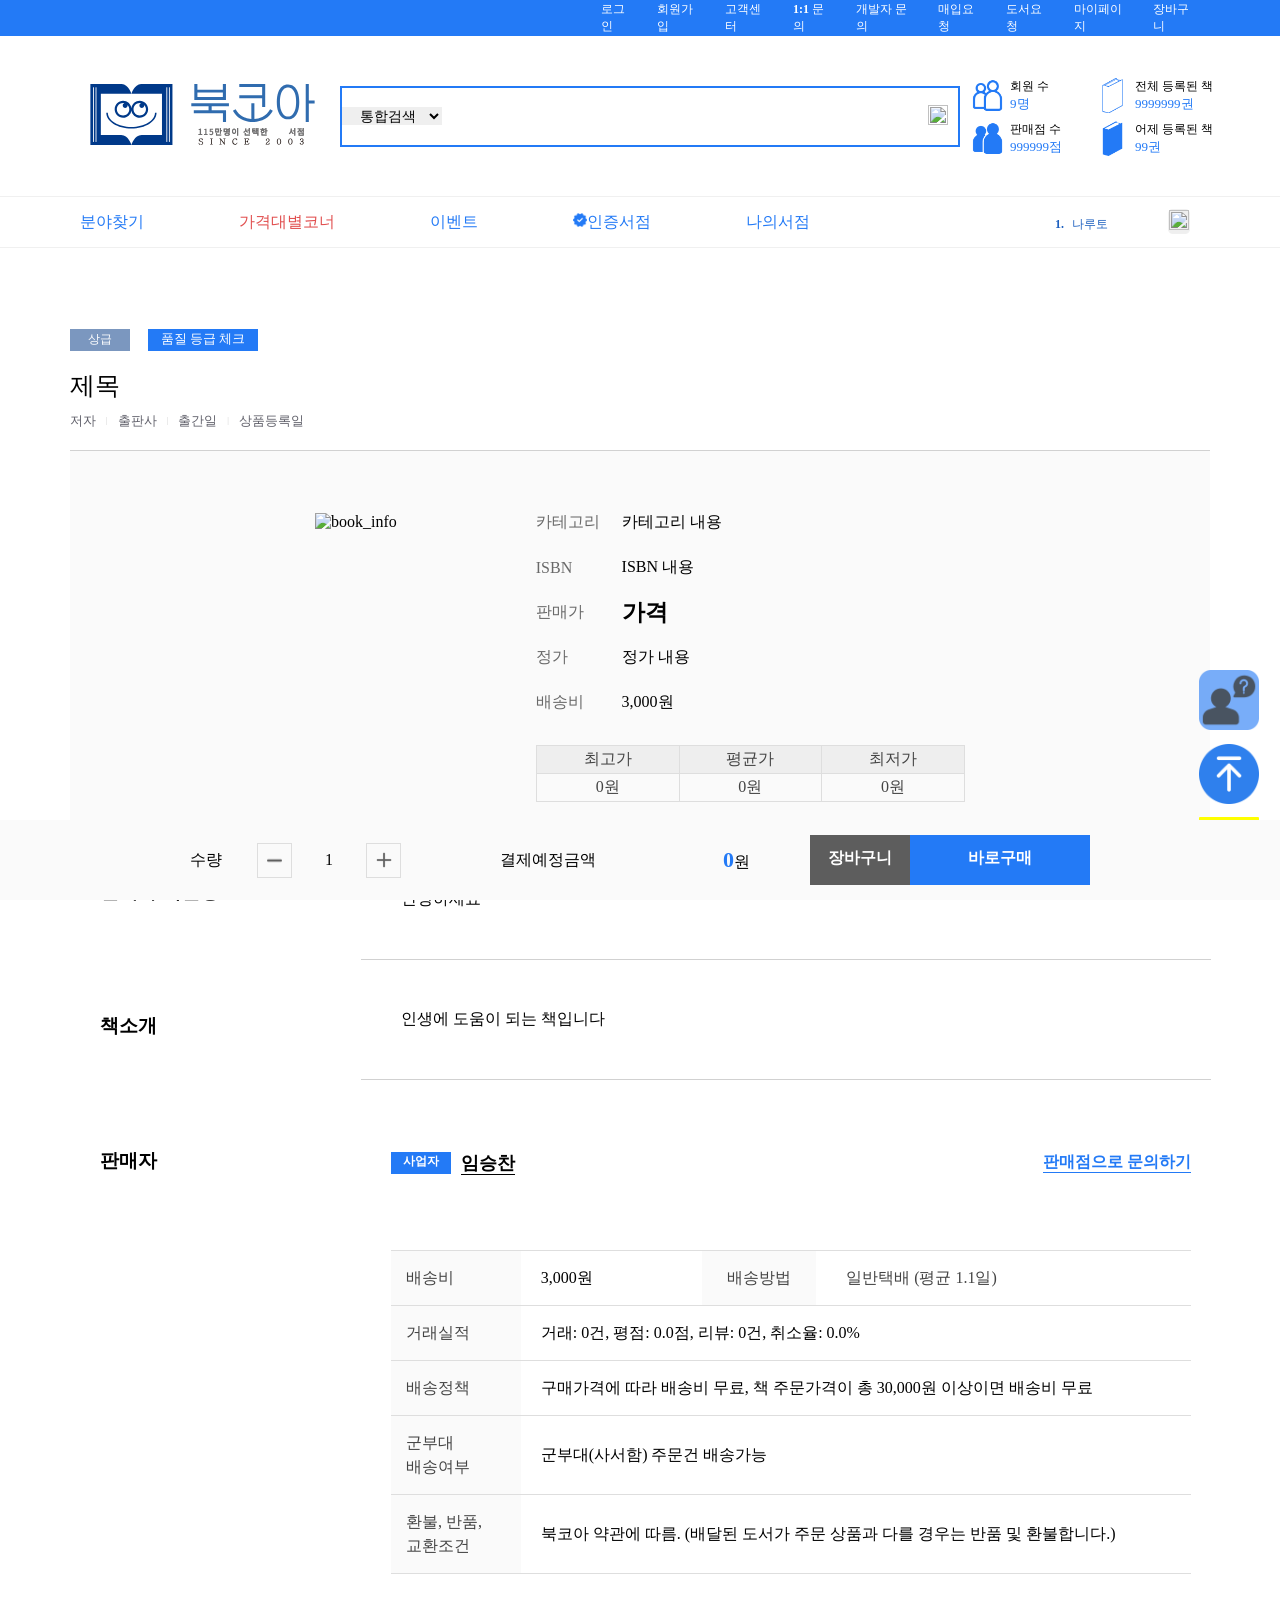
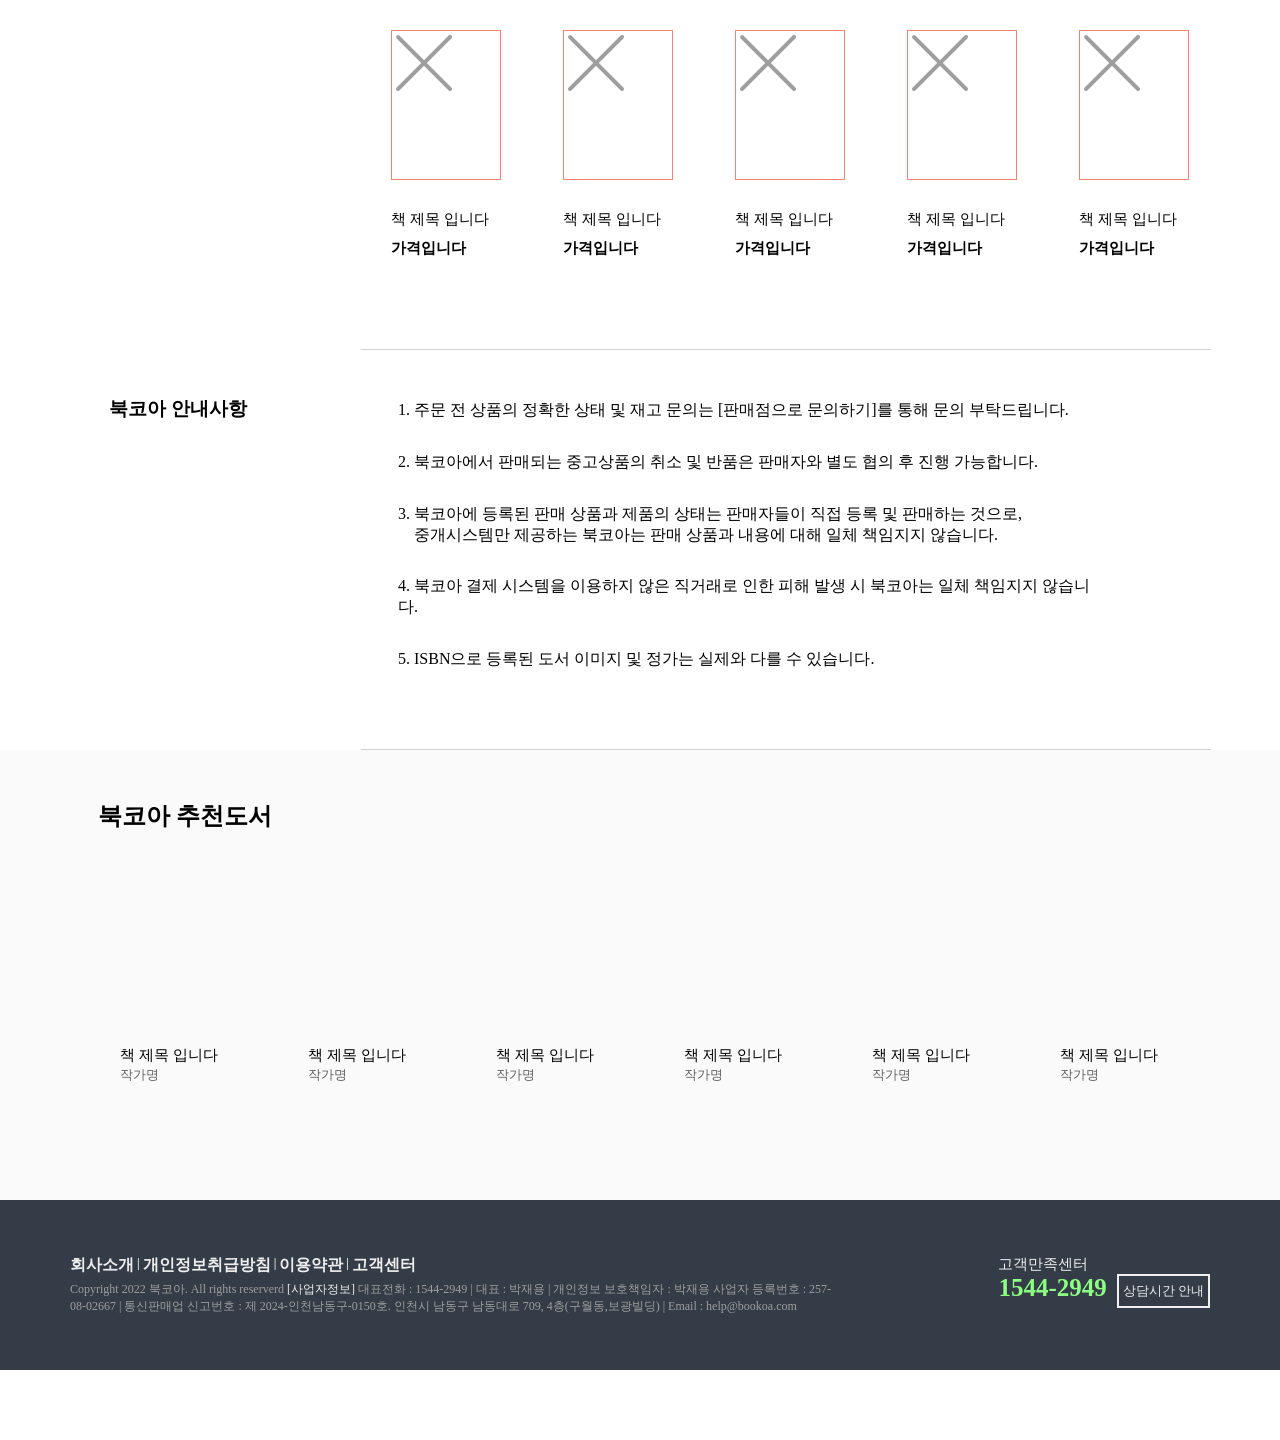
==== sub/sub.html @ 330babf4 "test" ====
<!DOCTYPE html>
<html lang="ko">
<head>
    <meta charset="UTF-8">
    <meta name="viewport" content="width=device-width, initial-scale=1.0">
    <title>북코아</title>
    <link rel="icon" href="/img/icon.png">
    <link href = '../sub/sub.css' rel="stylesheet">
</head>
<body>
    <header>
        <!-- header top -->
        <div id = 'header_top'>
            <div id = 'header_top_content'>
                <!-- header top navigation -->
                <nav id = 'ht_nav'>
                    <ul>
                        <li><a href="#">로그인</a></li>
                        <li><a href="#">회원가입</a></li>
                        <li><a href="#">고객센터</a></li>
                        <li><a href="#">1:1 문의</a></li>
                        <li><a href="#">개발자 문의</a></li>
                        <li><a href="#">매입요청</a></li>
                        <li><a href="#">도서요청</a></li>
                        <li><a href="#">마이페이지</a></li>
                        <li class = 'book_cart'><a href="#">장바구니</a></li>
                    </ul>
                </nav>
            </div>
        </div>

        <!-- header bottom -->
        <div id = 'header_bottom'>
            <!-- logo -->
             <div>
                <a href = "../index.html"><img id = 'logo' src="./img/bold.svg" alt = 'logo'></a>
             </div>
            
            <!-- header bottom search -->
            <div id = 'hb_search'>
                <select class = "search_category">
                    <option value="all">통합검색</option>
                    <option value="title">도서명</option>
                    <option value="author">저자명</option>
                    <option value="publisher">출판사명</option>
                    <option value="ISBN">ISBN</option>
                </select>
                <input id = "search_book" type = "text">
                <button id = "search_btn" type = "submit"><img id = "search_btn_icon" src="https://img.icons8.com/material-sharp/24/228BE6/search.png"/></button>
            </div>

            <!-- header bottom 회원수 -->
            <div id = 'hb_member'>
                <!-- 회원 수 -->
                <div id = 'hb_member_element'>
                    <img src="./img/nonecolorperson.png">
                    
                    <!-- 텍스트 그룹용 div -->
                    <div id = 'hb_member_text_group'>
                        <p>회원 수</p>
                        <span id = 'mem_value'>9명</span>
                    </div>
                </div>
                <!-- 전체 등록된 책  아이콘 출처 - Textbook icons created by meaicon - Flaticon   -->
                <div id = 'hb_member_element'>
                    <img src = './img/whitebook.png'>
                    <!-- 텍스트 그룹용 div -->
                    <div id = 'hb_member_text_group'>
                        <p>전체 등록된 책</p>
                        <span id = 'mem_value'>9999999권</span>
                    </div>
                    
                </div>
                <!-- 판매점 수 -->
                <div id = 'hb_member_element'>
                    <img src="./img/colorperson.png">
                    
                    <!-- 텍스트 그룹용 div -->
                    <div id = 'hb_member_text_group'>
                        <p>판매점 수</p>
                        <span id = 'mem_value'>999999점</span>
                    </div>
                    
                </div>
                <!-- 어제 등록된 책 -->
                <div id = 'hb_member_element'>
                    <img src = './img/colorbook.png'>
                    
                    <!-- 텍스트 그룹용 div -->
                    <div id = 'hb_member_text_group'>
                        <p>어제 등록된 책</p>
                        <span id = 'mem_value'>99권</span>
                    </div>
                </div>
            </div>
        </div>

        <!-- 메뉴, 실검 -->
        <div id = "border_line">
            <div class = 'main_menu_realtimesearch'>
                <!-- 메뉴 -->
                <div class = 'main_menu'>
                    <ul>
                        <li class = 'menu_search_genre'>
                            <a href = "#" id="bookoa_blue">분야찾기</a>
                            <ul class = 'sub_menu sub_genre'>
                                <li><a href = '#'>소설</a></li>
                                <li><a href = '#'>문학/인물</a></li>
                                <li><a href = '#'>역사/철학/심리/교육</a></li>
                                <li><a href = '#'>자기계발</a></li>
                                <li><a href = '#'>경영/경제</a></li>
                                <li><a href = '#'>만화</a></li>
                                <li><a href = '#'>종교</a></li>
                                <li><a href = '#'>취미</a></li>
                                <li><a href = '#'>잡지</a></li>
                                <li><a href = '#'>역사/문화</a></li>
                                <li><a href = '#'>가정/건강</a></li>
                                <li><a href = '#'>사회/정치/법/과학</a></li>
                                <li><a href = '#'>전문서적</a></li>
                                <li><a href = '#'>외국어</a></li>
                                <li><a href = '#'>외국도서/원서</a></li>
                                <li><a href = '#'>유아</a></li>
                                <li><a href = '#'>아동/초등</a></li>
                                <li><a href = '#'>청소년</a></li>
                                <li><a href = '#'>중학생</a></li>
                                <li><a href = '#'>고등학생</a></li>
                                <li><a href = '#'>대학생</a></li>
                                <li><a href = '#'>취업/자격증/시험</a></li>
                                <li><a href = '#'>영화/음반</a></li>
                                <li><a href = '#'>사전/전집</a></li>
                                <li><a href = '#'>컴퓨터</a></li>
                                <li><a href = '#'>고서/희귀본</a></li>
                                <li><a href = '#'>성인</a></li>
                                <li><a href = '#'>기타</a></li>
                            </ul>
                        </li>
                        <li class = 'menu_price_conner'>
                            <a href = "#" id="bookoa_red">가격대별코너</a>
                            <ul class = 'sub_menu sub_price'>
                                <li><a href = '#'>1천원대</a></li>
                                <li><a href = '#'>2천원대</a></li>
                                <li><a href = '#'>3천원대</a></li>
                                <li><a href = '#'>4천원대</a></li>
                                <li><a href = '#'>5천원 이상</a></li>
                            </ul>
                        </li>
                        <li class = 'menu_event'>
                            <a href = "#" id="bookoa_blue">이벤트</a>
                            <ul class = 'sub_menu sub_event'>
                                <li><a href = '#'>이벤트 공지</a></li>
                                <li><a href = '#'>이벤트 발표</a></li>
                                <li><a href = '#'>인증게시판</a></li>
                                <li><a href = '#'>자유게시판</a></li>
                                <li><a href = '#'>글쓰기</a></li>
                            </ul>
                        </li>
                        <li class = 'menu_certi_store'>
                            <a href = "#" id="bookoa_blue">
                                <img src = './img/verify.png'>인증서점
                            </a>
                        </li>
                        <li class = 'menu_my_store'>
                            <a href = "#" id="bookoa_blue">나의서점</a>
                        </li>
                    </ul>
                </div>

                <!-- 실검 -->
                <div class = 'realtimesearch'>
                    <p>실시간 인기 검색어</p>
                    <div class = 'rts_wrap'>
                        <ul class = 'rts_list'>
                            <li><span>1.</span>나루토</li>
                            <li><span>2.</span>원피스</li>
                            <li><span>3.</span>비질랜티</li>
                            <li><span>4.</span>주술회전</li>
                            <li><span>5.</span>체인소맨</li>
                            <li><span>6.</span>스파이패밀리</li>
                            <li><span>7.</span>강철의연금술사</li>
                            <li><span>8.</span>진격의거인</li>
                            <li><span>9.</span>에반게리온</li>
                            <li><span>10.</span>불꽃소방대</li>
                        </ul>
                    </div>
                    <button id = "rts_btn" type = "submit"><img id = "search_btn_icon" src="https://img.icons8.com/material-sharp/24/228BE6/search.png"/></button>
                </div>
            </div>
        </div>
    </header>

    <div class = 'sub_header'>
        <div class = 'sh_main'>
            <!-- sub header logo -->
            <a href = "index.html"><img id = 'sh_logo' src="./img/bold.svg"></a>
            
            <!-- 오른쪽 -->
            <div class = 'icon_pack'>
                <img src="./img/person.png">
                <img src="./img/shopping-bag.png">
                <img src="./img/zoom.png">
            </div>
        </div>
    </div>


    <!-- 오른쪽 하단 리모콘 -->
    <div class = 'right_remote'>
        <div class = 'remote_group'>
            <img id = 'q_mark' src="./img/question.png">
            <img id = 'to_top' src="./img/top.png">
            <img id = 'kakao' src="./img/kakao.png">
        </div>
    </div>


    <!-- 아이콘, 제목, 저자, 출판사, 출간일, 상품등록일 -->
    <div class = 'top'>
        <div class = 'top_grade'>
            <div class = 'tg_left'>
                <p>상급</p>
            </div>
            <div class = 'tg_right'>
                <a href = '#'><p>품질 등급 체크</p></a>
            </div>
        </div>
        <p class = 'top_title'>제목</p>
        <ul class = 'tg_ul'>
            <li class = 'tg_li'>저자</li>

            <li class = 'tg_li'>출판사</li>

            <li class = 'tg_li'>출간일</li>

            <li class = 'tg_li'>상품등록일</li>
        </ul>
    </div>

    <!-- 책 정보 -->
    <div class = 'book_info'>
        
        <div class = 'book_info_shape'>
            <!-- 이미지 -->
            <img class = 'book_info_img' alt = 'book_info'>

            <!-- 분류 및 가격 -->
            <div class = 'book_info_content'>
                <!-- 좌측 -->
                <div class = 'bic_key'>
                    <p>카테고리</p>
                    <p>ISBN</p>
                    <p>판매가</p>
                    <p>정가</p>
                    <p>배송비</p>
                </div>

                <!-- 우측 -->
                <div class = 'bic_value'>
                    <p id = 'bookCategory'>카테고리 내용</p>
                    <p>ISBN 내용</p>
                    <p>가격</p>
                    <p id = 'bookPrice'>정가 내용</p>
                    <p>3,000원</p>
                </div>

                <!-- max min avg 테이블 -->
                <table class="bic_table">
                    <tr>
                        <td>최고가</td>
                        <td>평균가</td>
                        <td>최저가</td>
                    </tr>
                    <tr>
                        <td>0원</td>
                        <td>0원</td>
                        <td>0원</td>
                    </tr>
                </table>
            </div>
        </div>
    </div>

    <!-- 상세정보 -->
    <div class = 'main_info'>
        <!-- main_info 좌측 -->
        <div class = 'mi_key'>
            <!-- 판매자 책설명 -->
            <div class = 'mk_seller_intro'>
                <h3>판매자 책설명</h3>
            </div>
            <!-- 책소개 -->
            <div class = 'mk_intro'>
                <h3>책소개</h3>
            </div>
            <!-- 판매자 -->
            <div class = 'mk_seller'>
                <h3>판매자</h3>
            </div>
            <!-- 북코아 안내사항 -->
            <div class = 'mk_bookoa_notice'>
                <h3>북코아 안내사항</h3>
            </div>
        </div>
        <!-- main_info 우측 -->
        <div class = 'mi_value'>
            <!-- 판매자 책설명 내용 -->
            <div class = 'mv_seller_intro'>
                <p>안녕하세요</p>
            </div>
            <!-- 책소개 내용 -->
            <div class = 'mv_intro'>
                <p>인생에 도움이 되는 책입니다</p>
            </div>
            <!-- 판매자 내용 -->
            <div class = 'mv_seller'>
                <div class = 'mvs_title'>
                    <div class = 'mvst_left'>
                        <div class = 'mvs_icon'>
                            <p>사업자</p>
                        </div>
                        <a href = '#'>임승찬</a>
                    </div>
                    <div class = 'mvst_right'>
                        <a href = '#'>판매점으로 문의하기</a>
                    </div>
                </div>
                <table class = 'mvs_table'>
                    <tr>
                        <td>배송비</td>
                        <td>3,000원</td>
                        <td>배송방법</td>
                        <td>일반택배 (평균 1.1일)</td>
                    </tr>
                    <tr>
                        <td>거래실적</td>
                        <td colspan = '3'>거래: 0건, 평점: 0.0점, 리뷰: 0건, 취소율: 0.0%</td>
                    </tr>
                    <tr>
                        <td>배송정책</td>
                        <td colspan = '3'>구매가격에 따라 배송비 무료, 책 주문가격이 총 30,000원 이상이면 배송비 무료</td>
                    </tr>
                    <tr>
                        <td>군부대<br>배송여부</td>
                        <td colspan = '3'>군부대(사서함) 주문건 배송가능</td>
                    </tr>
                    <tr>
                        <td>환불, 반품,<br>교환조건</td>
                        <td colspan = '3'>북코아 약관에 따름. (배달된 도서가 주문 상품과 다를 경우는 반품 및 환불합니다.)</td>
                    </tr>
                </table>
                <!-- 판매자가 판매 중인 도서 -->
                <div class = 'seller_anotherbook'>
                    <!-- 판매자 추천 도서 종류 -->
                    <div class = 'sa_book'>
                        <div class = 'sa_book_img'>
                            <img src = '/img/close.png' alt = '책정보 없으면 x표시'>
                        </div>
                        <!-- 단순 제목 가격 그룹 -->
                        <div class = 'sa_book_text'>
                            <p class = 'sa_book_title'>책 제목 입니다</p>
                            <p><b>가격입니다</b></p>
                        </div>
                    </div>

                    <div class = 'sa_book'>
                        <div class = 'sa_book_img'>
                            <img src = '/img/close.png' alt = '책정보 없으면 x표시'>
                        </div>
                        <!-- 단순 제목 가격 그룹 -->
                        <div class = 'sa_book_text'>
                            <p class = 'sa_book_title'>책 제목 입니다</p>
                            <p><b>가격입니다</b></p>
                        </div>
                    </div>

                    <div class = 'sa_book'>
                        <div class = 'sa_book_img'>
                            <img src = '/img/close.png' alt = '책정보 없으면 x표시'>
                        </div>
                        <!-- 단순 제목 가격 그룹 -->
                        <div class = 'sa_book_text'>
                            <p class = 'sa_book_title'>책 제목 입니다</p>
                            <p><b>가격입니다</b></p>
                        </div>
                    </div>

                    <div class = 'sa_book'>
                        <div class = 'sa_book_img'>
                            <img src = '/img/close.png' alt = '책정보 없으면 x표시'>
                        </div>
                        <!-- 단순 제목 가격 그룹 -->
                        <div class = 'sa_book_text'>
                            <p class = 'sa_book_title'>책 제목 입니다</p>
                            <p><b>가격입니다</b></p>
                        </div>
                    </div>

                    <div class = 'sa_book'>
                        <div class = 'sa_book_img'>
                            <img src = '/img/close.png' alt = '책정보 없으면 x표시'>
                        </div>
                        <!-- 단순 제목 가격 그룹 -->
                        <div class = 'sa_book_text'>
                            <p class = 'sa_book_title'>책 제목 입니다</p>
                            <p><b>가격입니다</b></p>
                        </div>
                    </div>
                </div>
            </div>
            <!-- 북코아 안내사항 내용 -->
            <div class = 'mv_bookoa_notice'>
                <div class = 'mvbn_content'>
                    <p>1. 주문 전 상품의 정확한 상태 및 재고 문의는 [판매점으로 문의하기]를 통해 문의 부탁드립니다.</p>
                    <p>2. 북코아에서 판매되는 중고상품의 취소 및 반품은 판매자와 별도 협의 후 진행 가능합니다.</p>
                    <p>3. 북코아에 등록된 판매 상품과 제품의 상태는 판매자들이 직접 등록 및 판매하는 것으로,<br>&nbsp;&nbsp;&nbsp;
                        중개시스템만 제공하는 북코아는 판매 상품과 내용에 대해 일체 책임지지 않습니다.</p>
                    <p>4. 북코아 결제 시스템을 이용하지 않은 직거래로 인한 피해 발생 시 북코아는 일체 책임지지 않습니다.</p>
                    <p>5. ISBN으로 등록된 도서 이미지 및 정가는 실제와 다를 수 있습니다.</p>
                </div>
            </div>
        </div>
    </div>

    <!-- 북코아 추천도서 -->
    <div class = 'bookoa_recommend'>
        <div class = 'br_title'>
            <h2>북코아 추천도서</h2>
        </div>
        <div class = 'br_content'>
            <div class = 'br_book_group'>
                <div class = 'br_book'>
                    <div class = 'br_book_img'></div>
                    <div class = 'br_book_text'>
                        <p class = 'br_book_title'>책 제목 입니다</p>
                        <p>작가명</p>
                    </div>
                </div>
                <div class = 'br_book'>
                    <div class = 'br_book_img'></div>
                    <div class = 'br_book_text'>
                        <p class = 'br_book_title'>책 제목 입니다</p>
                        <p>작가명</p>
                    </div>
                </div>
                <div class = 'br_book'>
                    <div class = 'br_book_img'></div>
                    <div class = 'br_book_text'>
                        <p class = 'br_book_title'>책 제목 입니다</p>
                        <p>작가명</p>
                    </div>
                </div>
                <div class = 'br_book'>
                    <div class = 'br_book_img'></div>
                    <div class = 'br_book_text'>
                        <p class = 'br_book_title'>책 제목 입니다</p>
                        <p>작가명</p>
                    </div>
                </div>
                <div class = 'br_book'>
                    <div class = 'br_book_img'></div>
                    <div class = 'br_book_text'>
                        <p class = 'br_book_title'>책 제목 입니다</p>
                        <p>작가명</p>
                    </div>
                </div>
                <div class = 'br_book'>
                    <div class = 'br_book_img'></div>
                    <div class = 'br_book_text'>
                        <p class = 'br_book_title'>책 제목 입니다</p>
                        <p>작가명</p>
                    </div>
                </div>
            </div>
        </div>
    </div>

    <footer>
        <div class = 'footer_content_main'>
            <div class = 'footer_content_left'>
                <ul>
                    <li>회사소개</li>
                    <li><a href = '#'>개인정보취급방침</a></li>
                    <li><a href = '#'>이용약관</a></li>
                    <li><a href = '#'>고객센터</a></li>
                </ul>

                <p>
                    Copyright 2022 북코아. All rights reserverd <span>[사업자정보]</span> 대표전화 : 1544-2949 | 대표 : 박재용 | 개인정보 보호책임자 : 박재용 사업자 등록번호 : 257-08-02667 | 통신판매업 신고번호 : 제 2024-인천남동구-0150호. 인천시 남동구 남동대로 709, 4층(구월동,보광빌딩) | Email : help@bookoa.com
                </p>
            </div>
            <div class = 'footer_content_right'>
                <p>고객만족센터</p>
                <div class = 'tel_cuns'>
                    <p id ='tel'>1544-2949</p>
                    <a href = '#' class = 'cuns_btn'>상담시간 안내</a>
                </div>
            </div>
        </div>
    </footer>

    <!-- 하단 구매 버튼 fixed -->
    <div class = 'buy_group'>
        <div class = 'bg_main'>
            <div class = 'bgm_left'>
                <div class = 'bgml_text'>
                    <p>수량</p>
                </div>
                <div class = 'bgml_btn_group'>
                    <button><img src = '/img/minus.png' alt = 'minus'></button>
                    <p>1</p>
                    <button><img src = '/img/plus.png' alt = 'plus'></button>
                </div>
            </div>
            <div class = 'bgm_center'>
                <div class = 'bgmc_left'>
                    <p>결제예정금액</p>
                </div>
                <div class = 'bgmc_right'>
                    <p><span>0</span>원</p>
                </div>
            </div>
            <div class = 'bgm_right'>
                <div class = 'bgmr_bag'>
                    <p><a href = '#'>장바구니</a></p>
                </div>
                <div class = 'bgmr_buy'>
                    <p><a href = '#'>바로구매</a></p>
                </div>
            </div>
        </div>
    </div>

    <!-- 상담시간 안내 눌렀을 때 나올 안내 -->
    <div class = 'modal'>
        <div class = 'cuns_notice_main'>
            <div class = 'cuns_notice_title'>
                <p>상담시간 안내</p>
                <button class = 'cuns_notice_close_btn'><img src = './img/close.png'></button>
            </div>
            <div class = 'cuns_notice_content'>
                <p><b>상담시간</b></p>
                <ul>
                    <li>■ 평일 오전 9시 ~ 오후 6시</li>
                    <li>■ 점심시간 : 오후 12시 30분 ~ 오후 1시 30분</li>
                    <li>■ *매달 첫째주 금요일 점심시간 : 오후 12시 ~ 오후 2시</li>
                    <li>■ *매달 마지막주 수요일 : 오전 9시 ~ 오후 1시</li>
                    <li>■ 휴무일 : 토, 일 공휴일 휴무</li>
                </ul>
            </div>
        </div>
    </div>

    <script src = 'sub_book.js'></script>
    <script src = 'sub_js.js'></script>
</body>
</html>
---- sub/sub.css ----
* { 
  margin: 0; 
  padding: 0; 
  box-sizing: border-box; 
}

ul, ol {
  list-style: none;
}

hr {
  border-color: #DDDDDD;
}

#bookoa_blue {
  color: #237AF6;
}

#bookoa_red {
  color: #E14F4F;
}

#bookoa_gray {
  color: #6F6F6F;
}

.more_view {
  font-size: 14px;
}


/* header */

header {
    width: 100%;
    height: 250px;
}


/* ------------------------------------------ header top ---------------------------------------------------- */


/* header top */
#header_top {
    width: 100%;
    height: 36px;
    background-color: #237AF6;
}

/* header top content */
#header_top_content {
    width: 1140px;
    height: 36px;
    margin: 0 auto;
    display: flex;
    justify-content: flex-end;
}

/* header top navigation */
#ht_nav {
    width: 620px;
    height: 36px;

    display: flex;
    justify-content: center;
    align-items: center;
}

/* ht_nav ul */
#ht_nav ul {
    display: flex;
    color: white;
    font-family: bold;
    font-size: 11px;
}

/* ht_nav ul li */
#ht_nav ul li {
    margin: 0 11px;
}

#ht_nav ul li a {
    color: white;
    font-weight: 590;
    font-size: 12px;

    text-decoration: none;

}


/* ------------------------------------------- header bottom ----------------------------------------------------- */


/* header bottom */
#header_bottom {
    width: 1140px;
    height: 160px;
    margin: 0 auto;
    display: flex;
    justify-content: space-around;
    align-items: center;
}

/* 로고 */
#logo {
    width: 255px;
    height: 61px;
    
}

/* header bottom 검색창 */
#hb_search {
    width: 620px;
    height: 61px;
    display: flex;
    align-items: center;
    border: 2px solid #237AF6;
    justify-content: space-between;
}

.search_category {
    width: 100px;
    border: none;
    padding-left: 14px;
    font-size: 14px;
    font-weight: 400;
}

#search_book {
    width: 450px;
    margin-right: 10px;
    border: none;
}

.search_category:focus, 
#search_book:focus {
    outline: none;
}

#search_btn {
    background-color: transparent;
    border: none;
    margin-right: 10px;
}

#search_btn_icon {
    width: 20px;
    height: 20px;
}

/* header bottom 회원수 */
#hb_member {
    width: 235px;
    height: 76px;

    display: flex;
    justify-content: space-between;
    align-items: center;
    flex-wrap: wrap;
    gap: 5px;
    box-sizing: border-box;
    padding: 0;
    margin: 0;
}

#hb_member_element {
    width: 110px;
    height: 38px;

    display: flex;
    justify-content: flex-start;
}

#hb_member_element img {
    width: 35px;
    height: 35px;
}

#hb_member_element p {
    width: max-content;
    font-size: 12px;
    font-weight: 400;    
}

#hb_member_element span {
    font-size: 13px;
    color: #237AF6;
}

#hb_member_text_group {
    margin-left: 5px;
    display: flex;
    flex-direction: column;
}


/* --------------------------------------------- sub header ---------------------------------------------------------- */

.sub_header {
    width: 100%;
    height: 70px;
    display: none;
    position: fixed;
    border-bottom: 1px solid #f0f0f0;
    z-index: 10000;
    background-color: white;
}

.sub_header.active {
    display: block;
    top: 0;
}

.sh_main {
    width: 1170px;
    height: 70px;
    margin: 0 auto;
    display: flex;
    justify-content: space-between;
    align-items: center;
}

#sh_logo {
    width: 110px;
    height: 40px;
}

.icon_pack {
    width: 125px;
    display: flex;
    justify-content: space-between;
    align-items: flex-end;
    margin-top: 15px;
}

.icon_pack img {
    width: 18px;
    height: 18px;
}

.icon_pack img:nth-child(2) {
    width: 22px;
    height: 22px;
}


/* ---------------------------------------------- 리모콘 ------------------------------------------------------------------ */

.right_remote {
    width: 63px;
    height: 207px;
    float: right;
    position: fixed;
    right: 20px;
    bottom: 23px;
}

.remote_group {
    width: 63px;
    height: 207px;

    display: flex;
    flex-direction: column;
    justify-content: space-between;
    align-items: center;
}

#q_mark {
    width: 60px;
    height: 60px;
}

#to_top {
    width: 60px;
    height: 60px;
}

#kakao {
    width: 60px;
    height: 60px;
    padding: 5px;
    background-color: yellow;
    border-radius: 1px;
}

/* ----------------------------------- 메인 메뉴 및 실시간 검색어 (in header) -------------------------------------------------- */


/* 단순 보더 라인 색 전용 */
#border_line {
    width: 100%;
    border-top: 1px solid #f0f0f0;
    border-bottom: 1px solid #f0f0f0;
}

.main_menu_realtimesearch {
    width: 1140px;
    height: 50px;
    margin: 0 auto;
    display: flex;
    justify-content: space-between;
    align-items: center;
}

/* 메인 메뉴 */
.main_menu {
    width: 730px;
    height: 50px;
    align-content: center;
    margin-left: 10px;
}

.menu_certi_store img {
    width: 14px;
    height: 14px;
}

.main_menu ul {
    display: flex;
    justify-content: space-between;
    align-items: center;
}

.main_menu ul li {
    position: relative;
}

.main_menu ul li:hover::after {
    position: absolute;
    bottom: 5px;
    left: 0;
    width: 100%;
    height: 30%;
    content: ' ';
    background-color: rgb(242, 242, 28);
    z-index: -1;
}

.main_menu ul li a {
    font-weight: 400;
    text-decoration: none;
}

.sub_genre, .sub_price, .sub_event {
    display: none !important;
    position: absolute;
    top: 100%;
    left: 0;
    background-color: #fff;
    border: 1px solid #ddd;
    box-shadow: 0 4px 10px rgba(0,0,0,0.1);
    padding: 20px;
    z-index: 100;
    list-style: none;
}

.sub_genre {
    width: 750px;
}

.sub_price {
    width: 700px;
    height: 100px;
}

.sub_event {
    width: 130px;
}

.sub_event li {
    margin-bottom: 20px;
}

.sub_event li:nth-child(5) {
    margin-bottom: 0;
}

.menu_search_genre:hover .sub_genre {
    display: grid !important;
    grid-template-columns: repeat(4, 1fr);
    gap: 10px 15px;
}

.menu_search_genre:hover .sub_genre li,
.menu_event:hover .sub_event li {
    width: max-content;
}

.menu_search_genre:hover .sub_genre li a {
    width: max-content;
    text-decoration: none;
    color: #4b4b4b;
    font-size: 14px;
}

.menu_price_conner:hover .sub_price {
    display: flex !important;
    justify-content: flex-start;
}

.menu_price_conner:hover .sub_price li {
    margin-right: 60px;
    width: max-content;
}

.menu_price_conner:hover .sub_price li a{ 
    text-decoration: none;
    color: #4b4b4b;
    font-size: 14px;
}

.menu_event:hover .sub_event {
    display: block !important;
}

.menu_event:hover .sub_event li a {
    width: max-content;
    text-decoration: none;
    color: #4b4b4b;
    font-size: 14px;
}

#priceCorner {
    color: #E14F4F;
}

/* 실시간 검색어 */
.realtimesearch {
    width: 170px;
    height: 50px !important;
    display: flex;
    align-items: center;
    justify-content: space-between;
    position: relative;
    box-sizing: border-box;
    overflow: hidden;
    z-index: 10000 !important;
}

.realtimesearch:hover {
    height: 320px;
    flex-direction: column;
    align-items: flex-start;
    padding: 10px;
    overflow: visible;
}

.realtimesearch p {
    display: none;
    font-size: 12px;
    font-weight: bold;
    color: #1d60bf;
    margin-top: 5px;
    margin-bottom: 20px;
}

.realtimesearch:hover p {
    display: block;
}

.rts_wrap {
    width: 110px;
    height: 20px;
    overflow: hidden;
}

.realtimesearch:hover .rts_wrap {
    height: auto;
    overflow: visible;
    margin-top: 0;
}

.rts_list {
    width: 200px;
    padding-left: 15px;
    padding-bottom: 10px;
    list-style: none;
    margin: 0;
    position: relative;
    top: 0;
    background-color: white;
}

.realtimesearch:hover .rts_list {
    top: 0;
    transition: none !important;
    border-top: 1px solid #f0f0f0;
}

.rts_list li {
    display: flex;
    align-items: center;
    height: 25px;
    font-size: 12px;
    color: #1d60bf;
}

.rts_list li span {
    font-weight: bold;
    color: #1d60bf;
    margin-right: 2px;
    width: 15px;
}

#rts_btn {
    position: absolute;
    top: 12px;
    right: 10px;
    border: 1px solid #f0f0f0;
    border-radius: 20%;
    margin-right: 10px;
}


/* ----------------------------------------------- book_info ------------------------------------------------------------- */


/* 책 제목 그룹 */
.top {
    width: 1140px;
    height: 200px;
    margin: 0 auto;
    display: flex;
    flex-direction: column;
    justify-content: flex-end;
    align-items: flex-start;
}


/* 등급, 품질 등급 체크 그룹 */
.top_grade {
    display: flex;
    justify-content: flex-start;
}


/* 등급 */
.tg_left {
    width: 60px;
    height: 22px;
    margin-right: 18px;
    text-align: center;
    padding-top: 2px;
    font-size: 12px;
    background-color: #7B97BF;
    color: white;
}

/* 품질 등급 체크 */
.tg_right {
    width: 110px;
    height: 22px;
    font-size: 13px;
    padding-top: 1px;
    background-color: #237AF6;
    text-align: center;
}

.tg_right a {
    text-decoration: none;
    color: white;
}


/* 책 제목 */
.top_title {
    font-size: 25px;
    margin-top: 18px;
    margin-bottom: 10px;
}


/* 저자, 출판사, 출간일, 상품등록일 */
.tg_ul {
    display: flex;
    
    font-size: 13px;
    color: #61616B;
    font-weight: 500;

    margin-bottom: 20px;
}

.tg_ul li::after {
    content: '|';
    color: #cccccc;
    font-size: 8px;
    margin: 0 10px;
    position: relative;
    bottom: 2.3px;
}

.tg_ul li:nth-child(4)::after {
    content: '';
}


/* -------------------------------------------------------- 서브 책 정보 ------------------------------------------------------- */

.book_info {
    width: 1140px;
    height: 390px;
    margin: 0 auto;
    background-color: #FAFAFA;
    border-top: 1px solid #d1d1d1;

    display: flex;
    justify-content: center;
    align-items: center;
}


/* 내용 배경 */
.book_info_shape {
    width: 650px;
    height: 275px;
    display: flex;
    justify-content: space-around;
    align-items: center;
}


/* 책 이미지 */
.book_info_img {
    width: 200px;
    height: 275px;
    margin-top: 10px;
    margin-right: 30px;
}

/* 책 정보 */
.book_info_content {
    width: 450px;
    height: 280px;
    display: flex;
    justify-content: flex-start;
    align-content: space-between;
    flex-wrap: wrap;
}

/* 정보 좌측 - 카테고리, ISBN, 판매가, 정가, 배송비 */
.bic_key {
    width: 20%;
    height: 80%;
    color: #696969;
    font-weight: 500;
    display: flex;
    flex-direction: column;
    justify-content: center;
    align-content: space-between;
}

.bic_key p, .bic_value p {
    height: 35px;
    display: flex;
    align-items: center;
    margin: 0;
    margin-bottom: 10px;
}


/* 정보 우측 - 좌측 상세 값 */
.bic_value {
    width: 80%;
    height: 80%;
    display: flex;
    flex-direction: column;
    justify-content: center;
    align-content: space-between;
}

.bic_value p:nth-child(3) {
    font-size: 23px;
    font-weight: bold;
}


/* 최고가, 평균가, 최저가 테이블 */
.bic_table {
    width: 100%;
    height: 20%;
    margin-top: 15px;
    text-align: center;
    border: 1px solid #dedede;
    border-collapse: collapse;
}

.bic_table tr:nth-child(1) {
    background-color: #eee;
}

.bic_table td {
    border: 1px solid #dedede;
    color: #444444;
    padding: 3px 0;
}


/* ------------------------------------------------ main_info ---------------------------------------------------- */

.main_info {
    width: 1140px;
    height: 1510px;
    margin: 0 auto;
    display: flex;
}

.mi_key {
    width: 20%;
    height: 1400px;
    display: flex;
    flex-direction: column;
    justify-content: flex-start;
}

.mk_seller_intro {
    height: 120px;
    margin-left: 30px;
    margin-top : 10px;
    display: flex;
    align-items: center;
}

.mk_intro {
    height: 120px;
    margin-left: 30px;
    margin-top: 50px;
    display: flex;
    align-items: center;
}

.mk_seller {
    height: 1100px;
    margin-left: 30px;
    margin-top: 80px;
    display: flex;
    justify-content: flex-start;
}

.mk_bookoa_notice{
    height: 350px;
    margin-left: 39px;
    margin-top: 80px;
    display: flex;
    justify-content: flex-start;
}

.mi_value {
    width: 80%;
    height: 1400px;
}

.mv_seller_intro {
    width: 850px;
    height: 120px;
    margin-left: 63px;
    display: flex;
    align-items: center;
    border-bottom: 1px solid #d1d1d1;
}

.mv_seller_intro p {
    margin-left: 40px;
}

.mv_intro {
    width: 850px;
    height: 120px;
    margin-left: 63px;
    display: flex;
    align-items: center;
    border-bottom: 1px solid #d1d1d1;
}

.mv_intro p {
    margin-left: 40px;
}

.mv_seller {
    width: 850px;
    height: 800px;
    margin-left: 63px;
    margin-top: 70px;
    display: flex;
    justify-content: flex-start;
    align-items: flex-start;
    flex-wrap: wrap;
    border-bottom: 1px solid #d1d1d1;
}

.mvs_title {
    width: 800px;
    height: 25px;
    margin-left: 30px;
    margin-bottom: 30px;
    display: flex;
    justify-content: space-between;
    align-items: center;
}

.mvst_left {
    display: flex;
    align-items: center;
}

/* mvst_right div에 css 부여x */

.mvs_icon {
    width: 60px;
    height: 22px;
    margin-right: 10px;
    text-align: center;
    padding-top: 1.5px;
    font-size: 12px;
    background-color: #237AF6;
    font-weight: 800;
    color: white;
}

.mvst_left a {
    color: black;
    font-size: 18px;
    font-weight: bold;
    text-decoration: underline;
    text-underline-offset: 5px;
}

.mvst_left a:hover {
    color: #237AF6;
}

.mvst_right a {
    color: #237AF6;
    font-size: 16px;
    font-weight: bold;
    text-decoration: underline;
    text-underline-offset: 5px;
}

.mvst_right a:hover {
    color: #6da5f2;
}

.mvs_table {
    width: 800px;
    border-collapse: collapse;
    color: #444444;
    margin-left: 30px;
    margin-bottom: 10px;
}

.mvs_table td:nth-child(2) {
    color: black;
    text-align: left;
    padding-left: 20px
}

.mvs_table td:nth-child(1),
.mvs_table tr:nth-child(1) td:nth-child(3) {
    background-color: #fafafa;
    text-align: left;
    padding-left: 15px;
}

.mvs_table tr:nth-child(1) td:nth-child(3) {
    padding: 0;
    text-align: center;
}

.mvs_table td {
    border-top: 1px solid #dedede;
    border-bottom: 1px solid #dedede;
    color: #444444;
    padding: 15px 30px;
    line-height: 1.5;
}


/* 판매자 판매 중인 다른 책 */
.seller_anotherbook {
    display: flex;
    width: 860px;
    margin-left: 30px;
    justify-content: space-between;
}

.sa_book {
    width: 800px;
}

.sa_book a {
    text-decoration: none;
    font-weight: 500;
    font-size: 17px;
    color: black;
}

.sa_book_img {
    width: 110px;
    height: 150px;
    border: 1px solid salmon;
}

.sa_book_text {
    width: 110px;
    height: 124px;
    display: flex;
    flex-direction: column;
    padding-top: 20px;
    font-size: 15px;
}

.sa_book_title {
    margin-top: 10px;
    margin-bottom: 10px;
}
 
/* 북코아 안내사항 */
.mv_bookoa_notice {
    width: 850px;
    height: 350px;
    margin-left: 63px;
    margin-top: 50px;
    border-bottom: 1px solid #d1d1d1;
}

.mvbn_content {
    width: 700px;
    height: 270px;
    margin-left: 37px;
    display: flex;
    flex-direction: column;
    justify-content: space-between;
}

.mvbn_content p {
    
}


/* 북코아 추천도서 */
.bookoa_recommend {
    width: 100%;
    height: 450px;
    background-color: #FAFAFA;
    display: flex;
    flex-direction: column;
    align-items: flex-start;
}

.br_title {
    width: 1140px;
    padding: 0;
    height: max-content;
    margin: 0 auto;
    margin-bottom: 5px;
}

.br_title h2 {
    margin-left: 28px;
    margin-top: 50px;
}

.br_content {
    width: 1140px;
    margin: 0 auto;
    display: flex;
    justify-content: space-between;
}

.br_book_group {
    width: 1100px;
    margin: 0 auto;
    margin-top: 25px;
    margin-left: 50px;
    display: flex;
    justify-content: space-between;
}

.br_book {
    margin-right: 20px;
}

.br_book a {
    text-decoration: none;
    font-weight: 500;
    font-size: 17px;
    color: black;
}

.br_book_img {
    width: 130px;
    height: 176px;
}

.br_book_text {
    width: 110px;
    height: 124px;
    display: flex;
    flex-direction: column;
    padding-top: 8px;
    font-size: 15px;
}

.br_book_title {
    padding-bottom: 2px;
}

.br_book_text p:nth-child(2) {
    color: #606060;
    font-size: 12.5px;
}



/* ------------------------------------------------- footer -------------------------------------------------- */


/* footer */
footer {
    width: 100%;
    height: 170px;
    padding: 20px 0;
    margin-bottom: 70px;
    
    display: flex;
    justify-content: space-between;
    align-items: center;
    background-color: #343C47;
}

/* footer content 전체 집합 */
.footer_content_main {
    width: 1140px;
    margin: 0 auto;
    display: flex;
    justify-content: space-between;
}

/* -------------------------------- footer content 좌측 (리스트, 회사정보) --------------------------------------------- */

footer ul {
    margin-bottom: 5px;
    display: flex;
    justify-content: start;
}

.footer_content_left a {
    text-decoration: none;
    color: #eee;
    font-weight: bold;
}

.footer_content_left p {
    max-width: 762px;
    max-height: 63px;
    color: #9E9E9E;
    font-size: 12px;
}

.footer_content_left p span {
    font-weight: 500;
    color: #eee;
}

.footer_content_left ul li:nth-child(1) {
    text-decoration: none;
    color: #eee;
    font-weight: bold;
}

.footer_content_left ul li::after {
    content: '|';
    color: #eee;
    font-size: 12px;
    margin: 0 3px;
    position: relative;
    bottom: 2.7px;
    font-weight: bold;
}

.footer_content_left ul li:nth-child(4)::after {
    content: '';
}

/* ------------------------------------- footer content 우측 (고객센터) -------------------------------------------------- */
.footer_content_right {
    display: flex;
    justify-content: start;
    flex-direction: column;
}

.footer_content_right p {
    align-self: flex-start;
    color: #eee;
    font-size: 15px;
    padding-right: 10px;
}

/* 고객센터, 상담시간 안내 버튼 */
.tel_cuns {
    display: flex;
    justify-content: space-between;
    align-items: center;
}

#tel {
    margin: 0;
    padding: 0;
    align-items: center;
    font-size: 25px;
    font-weight: bold;
    color: #8DFF83;
    
}

.cuns_btn {
    margin-left: 10px;
    text-align: center;
    background: transparent;
    border: 2px solid #eee;
    color: #eee;
    font-size: 13px;
    padding: 6px 4px 6px 4px;
    text-decoration: none;
}



/* 하단 구매 버튼 */
.buy_group {
    width: 100%;
    height: 80px;
    background-color: #FAFAFA;
    z-index: 99999;
    position: fixed;
    bottom: 0;
}

.bg_main {
    width: 900px;
    margin: 0 auto;
    margin-top: 15px;
    display: flex;
    justify-content: space-between;
}

.bgm_left {
    display: flex;
    align-items: center;
    width: 250px;
}

.bgml_text {
    margin-right: 35px;
}

.bgml_btn_group {
    display: flex;
    align-items: center;
}

.bgml_btn_group button {
    background-color: transparent;
    border: 1px solid #dedede;
    width: 35px;
    height: 35px;
}

.bgml_btn_group button:nth-child(1) img {
    width: 15px;
    height: 15px;
    margin: 0 auto;
    margin-top: 3.5px;
}

.bgml_btn_group button:nth-child(3) img {
    width: 20px;
    height: 20px;
    margin-top: 3px;
}

.bgml_btn_group p {
    margin: 0 33px;
}

.bgm_center {
    width: 250px;
    display: flex;
    align-items: center;
    justify-content: space-between;
}

.bgmc_left {

}

.bgmc_right{

}

.bgm_right {
    width: 280px;
    display: flex;
    justify-content: flex-start;
    align-items: center;
}

.bgmc_right p span {
    font-size: 22px;
    font-weight: bold;
    color: #237AF6;
}

.bgmr_bag {
    width: 100px;
    height: 50px;
    background-color: #5d5d5d;
    text-align: center;
}

.bgmr_buy {
    width: 180px;
    height: 50px;
    background-color: #237AF6;
    text-align: center;
}

 .bgmr_bag p,
 .bgmr_buy p {
    font-weight: bold;
    margin-top: 13px;
}

.bgmr_bag p a,
 .bgmr_buy p a {
    text-decoration: none;
    color: white;
 }


/* ---------------------------------- 상담시간 안내 눌렀을 때 ---------------------------------------- */


.modal {
    display: none;
    position: fixed;
    top: 0; 
    left: 0;
    width: 100%; 
    height: 100%;
    z-index: 9999;
    justify-content: center;
    align-items: center;
}

.cuns_notice_main {
    width: 690px;
    height: 350px;
    margin: 0 auto;
    background-color: white;
    border-radius: 3px;
    box-shadow: 5px 5px rgba(0,0,0,0.1);
}

.cuns_notice_title {
    width: 580px;
    height: 100px;
    margin: 0 auto;
    margin-top: 10px;
    margin-bottom: 10px;
    display: flex;
    justify-content: space-between;
    align-items: center;
    border-bottom: 2px solid black;
}

.cuns_notice_title p {
    font-size: 24px;
    font-weight: 400;
}

.cuns_notice_close_btn {
    border: none;
    background-color: transparent;
}

.cuns_notice_close_btn img {
    width: 13px;
    height: 13px;
}

.cuns_notice_content {
    width: 550px;
    height: 250px;
    margin: 0 auto;
    margin-top: 25px;
    display: flex;
    align-items: flex-start;
    flex-direction: column;
}

.cuns_notice_content p {
    margin-bottom: 20px;
    font-size: 14px;
    color: #6F6F6F;
}

.cuns_notice_content li {
    font-size: 14px;
    color: #494949;
    margin-bottom: 5px;
}
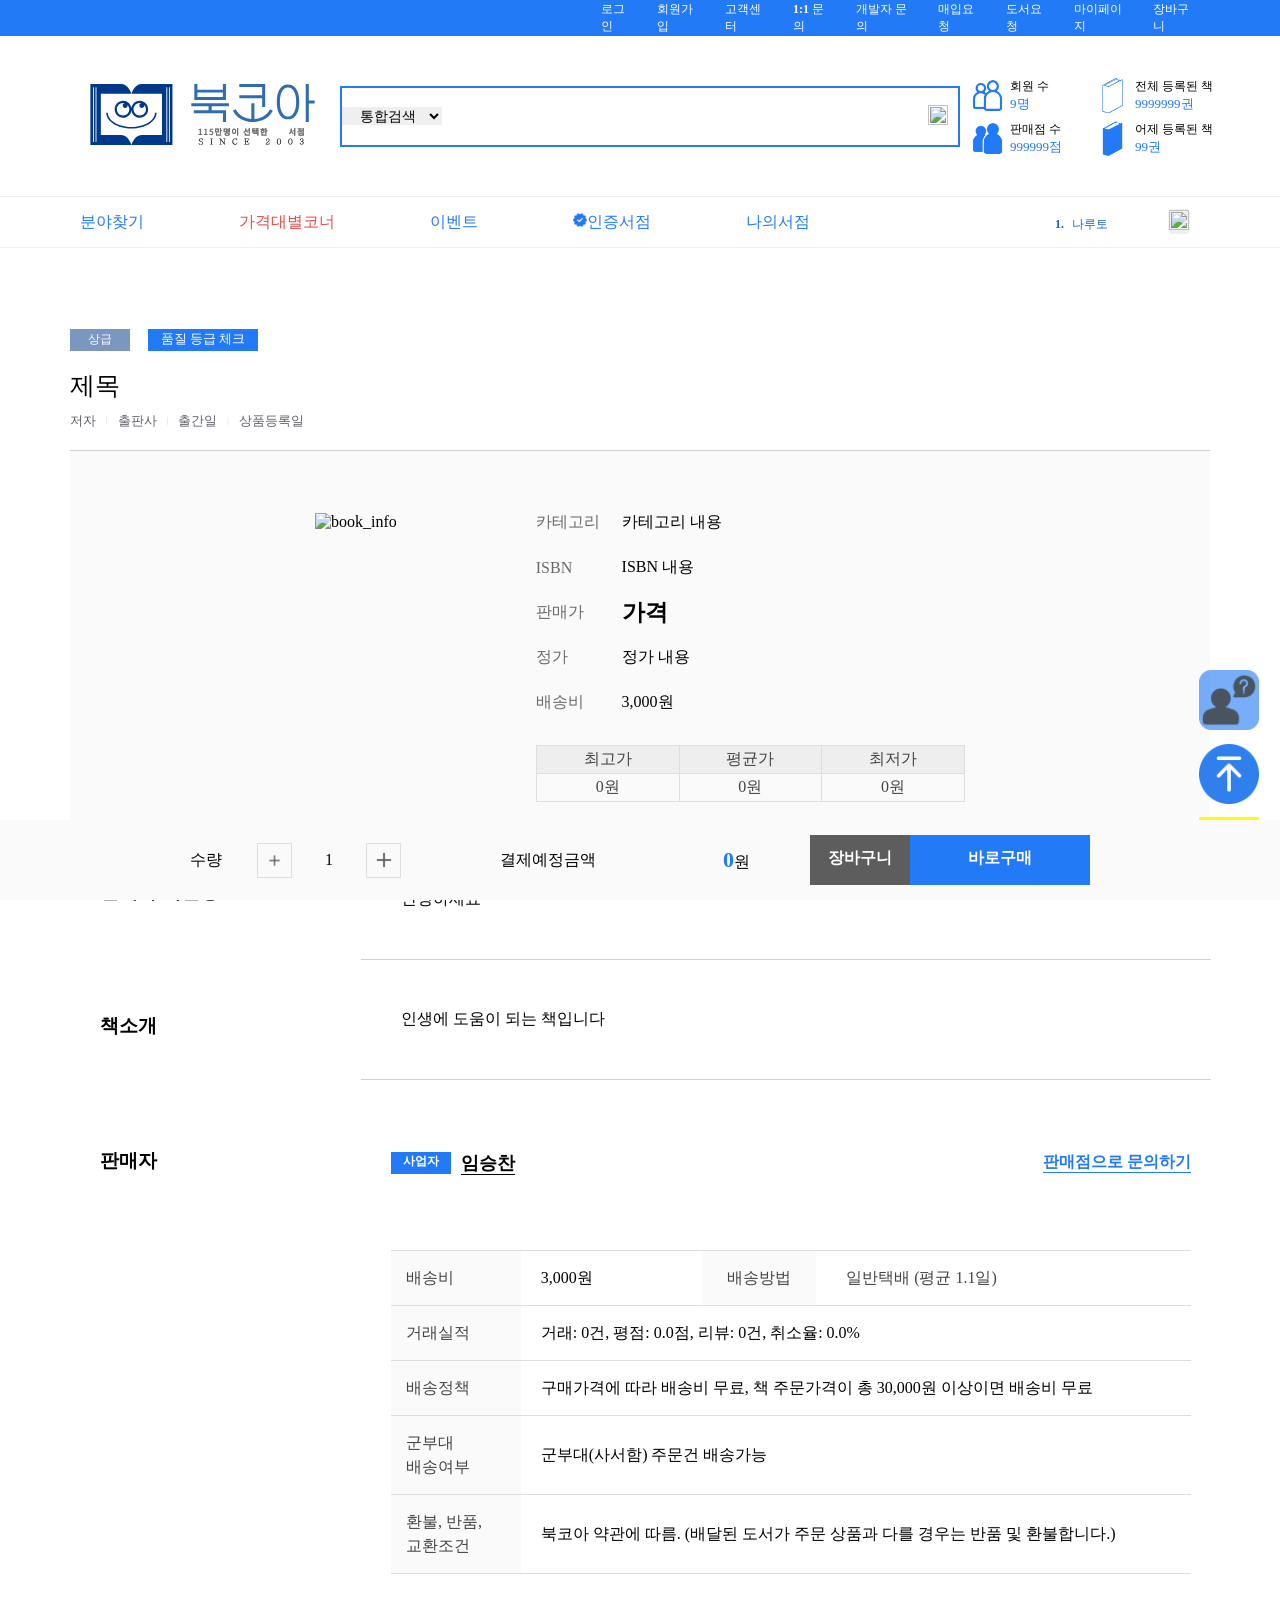
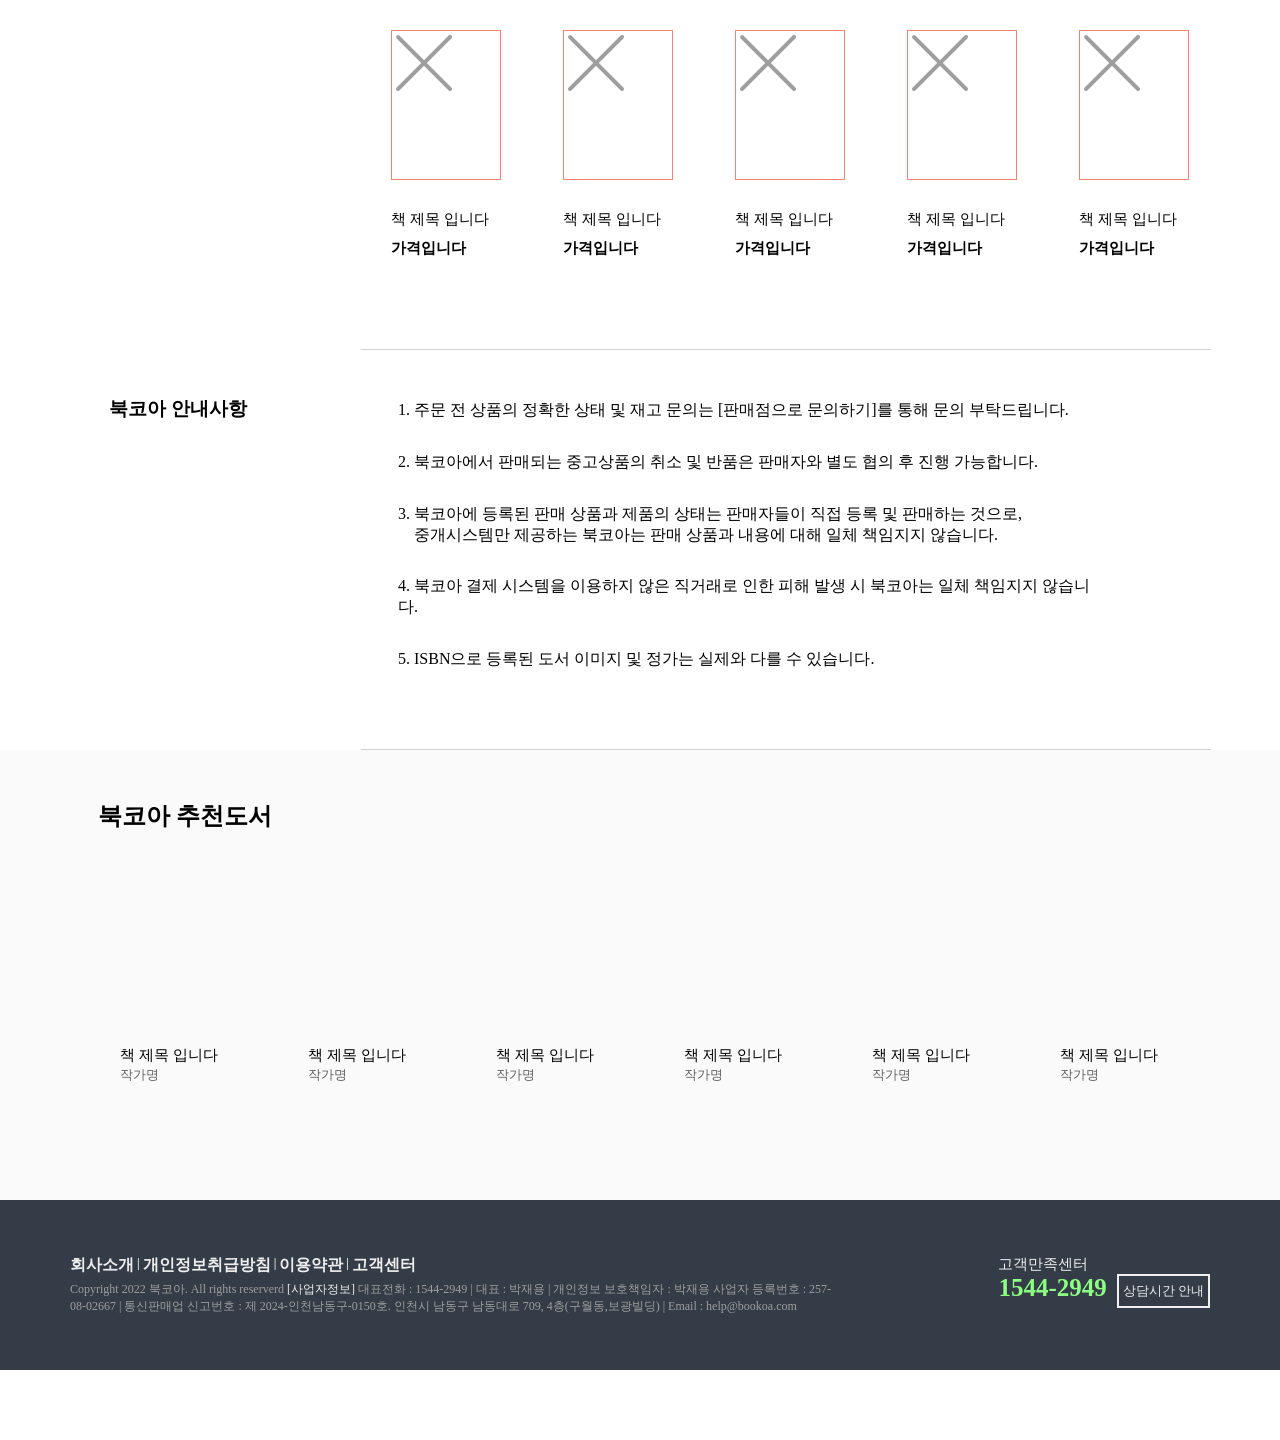
==== commit 95b3594e: "test" ====
--- a/sub/sub.html
+++ b/sub/sub.html
@@ -4,8 +4,8 @@
     <meta charset="UTF-8">
     <meta name="viewport" content="width=device-width, initial-scale=1.0">
     <title>북코아</title>
-    <link rel="icon" href="/img/icon.png">
-    <link href = '../sub/sub.css' rel="stylesheet">
+    <link rel="icon" href="img/icon.png">
+    <link href = 'sub.css' rel="stylesheet">
 </head>
 <body>
     <header>
@@ -33,7 +33,7 @@
         <div id = 'header_bottom'>
             <!-- logo -->
              <div>
-                <a href = "../index.html"><img id = 'logo' src="./img/bold.svg" alt = 'logo'></a>
+                <a href = "../index.html"><img id = 'logo' src="img/bold.svg" alt = 'logo'></a>
              </div>
             
             <!-- header bottom search -->
@@ -46,14 +46,14 @@
                     <option value="ISBN">ISBN</option>
                 </select>
                 <input id = "search_book" type = "text">
-                <button id = "search_btn" type = "submit"><img id = "search_btn_icon" src="https://img.icons8.com/material-sharp/24/228BE6/search.png"/></button>
+                <button id = "search_btn" type = "submit"><img id = "search_btn_icon" src="https:/../img.icons8.com/material-sharp/24/228BE6/search.png"/></button>
             </div>
 
             <!-- header bottom 회원수 -->
             <div id = 'hb_member'>
                 <!-- 회원 수 -->
                 <div id = 'hb_member_element'>
-                    <img src="./img/nonecolorperson.png">
+                    <img src="img/nonecolorperson.png">
                     
                     <!-- 텍스트 그룹용 div -->
                     <div id = 'hb_member_text_group'>
@@ -63,7 +63,7 @@
                 </div>
                 <!-- 전체 등록된 책  아이콘 출처 - Textbook icons created by meaicon - Flaticon   -->
                 <div id = 'hb_member_element'>
-                    <img src = './img/whitebook.png'>
+                    <img src = 'img/whitebook.png'>
                     <!-- 텍스트 그룹용 div -->
                     <div id = 'hb_member_text_group'>
                         <p>전체 등록된 책</p>
@@ -73,7 +73,7 @@
                 </div>
                 <!-- 판매점 수 -->
                 <div id = 'hb_member_element'>
-                    <img src="./img/colorperson.png">
+                    <img src="img/colorperson.png">
                     
                     <!-- 텍스트 그룹용 div -->
                     <div id = 'hb_member_text_group'>
@@ -84,7 +84,7 @@
                 </div>
                 <!-- 어제 등록된 책 -->
                 <div id = 'hb_member_element'>
-                    <img src = './img/colorbook.png'>
+                    <img src = 'img/colorbook.png'>
                     
                     <!-- 텍스트 그룹용 div -->
                     <div id = 'hb_member_text_group'>
@@ -156,7 +156,7 @@
                         </li>
                         <li class = 'menu_certi_store'>
                             <a href = "#" id="bookoa_blue">
-                                <img src = './img/verify.png'>인증서점
+                                <img src = 'img/verify.png'>인증서점
                             </a>
                         </li>
                         <li class = 'menu_my_store'>
@@ -182,7 +182,7 @@
                             <li><span>10.</span>불꽃소방대</li>
                         </ul>
                     </div>
-                    <button id = "rts_btn" type = "submit"><img id = "search_btn_icon" src="https://img.icons8.com/material-sharp/24/228BE6/search.png"/></button>
+                    <button id = "rts_btn" type = "submit"><img id = "search_btn_icon" src="https:/../img.icons8.com/material-sharp/24/228BE6/search.png"/></button>
                 </div>
             </div>
         </div>
@@ -191,13 +191,13 @@
     <div class = 'sub_header'>
         <div class = 'sh_main'>
             <!-- sub header logo -->
-            <a href = "index.html"><img id = 'sh_logo' src="./img/bold.svg"></a>
+            <a href = "index.html"><img id = 'sh_logo' src="img/bold.svg"></a>
             
             <!-- 오른쪽 -->
             <div class = 'icon_pack'>
-                <img src="./img/person.png">
-                <img src="./img/shopping-bag.png">
-                <img src="./img/zoom.png">
+                <img src="img/person.png">
+                <img src="img/shopping-bag.png">
+                <img src="img/zoom.png">
             </div>
         </div>
     </div>
@@ -206,9 +206,9 @@
     <!-- 오른쪽 하단 리모콘 -->
     <div class = 'right_remote'>
         <div class = 'remote_group'>
-            <img id = 'q_mark' src="./img/question.png">
-            <img id = 'to_top' src="./img/top.png">
-            <img id = 'kakao' src="./img/kakao.png">
+            <img id = 'q_mark' src="img/question.png">
+            <img id = 'to_top' src="img/top.png">
+            <img id = 'kakao' src="img/kakao.png">
         </div>
     </div>
 
@@ -352,7 +352,7 @@
                     <!-- 판매자 추천 도서 종류 -->
                     <div class = 'sa_book'>
                         <div class = 'sa_book_img'>
-                            <img src = '/img/close.png' alt = '책정보 없으면 x표시'>
+                            <img src = '../img/close.png' alt = '책정보 없으면 x표시'>
                         </div>
                         <!-- 단순 제목 가격 그룹 -->
                         <div class = 'sa_book_text'>
@@ -363,7 +363,7 @@
 
                     <div class = 'sa_book'>
                         <div class = 'sa_book_img'>
-                            <img src = '/img/close.png' alt = '책정보 없으면 x표시'>
+                            <img src = '../img/close.png' alt = '책정보 없으면 x표시'>
                         </div>
                         <!-- 단순 제목 가격 그룹 -->
                         <div class = 'sa_book_text'>
@@ -374,7 +374,7 @@
 
                     <div class = 'sa_book'>
                         <div class = 'sa_book_img'>
-                            <img src = '/img/close.png' alt = '책정보 없으면 x표시'>
+                            <img src = '../img/close.png' alt = '책정보 없으면 x표시'>
                         </div>
                         <!-- 단순 제목 가격 그룹 -->
                         <div class = 'sa_book_text'>
@@ -385,7 +385,7 @@
 
                     <div class = 'sa_book'>
                         <div class = 'sa_book_img'>
-                            <img src = '/img/close.png' alt = '책정보 없으면 x표시'>
+                            <img src = '../img/close.png' alt = '책정보 없으면 x표시'>
                         </div>
                         <!-- 단순 제목 가격 그룹 -->
                         <div class = 'sa_book_text'>
@@ -396,7 +396,7 @@
 
                     <div class = 'sa_book'>
                         <div class = 'sa_book_img'>
-                            <img src = '/img/close.png' alt = '책정보 없으면 x표시'>
+                            <img src = '../img/close.png' alt = '책정보 없으면 x표시'>
                         </div>
                         <!-- 단순 제목 가격 그룹 -->
                         <div class = 'sa_book_text'>
@@ -505,7 +505,7 @@
                     <p>수량</p>
                 </div>
                 <div class = 'bgml_btn_group'>
-                    <button><img src = '/img/minus.png' alt = 'minus'></button>
+                    <button><img src = '/img/plus.png' alt = 'minus'></button>
                     <p>1</p>
                     <button><img src = '/img/plus.png' alt = 'plus'></button>
                 </div>
@@ -534,7 +534,7 @@
         <div class = 'cuns_notice_main'>
             <div class = 'cuns_notice_title'>
                 <p>상담시간 안내</p>
-                <button class = 'cuns_notice_close_btn'><img src = './img/close.png'></button>
+                <button class = 'cuns_notice_close_btn'><img src = 'img/close.png'></button>
             </div>
             <div class = 'cuns_notice_content'>
                 <p><b>상담시간</b></p>
@@ -549,7 +549,7 @@
         </div>
     </div>
 
-    <script src = 'sub_book.js'></script>
-    <script src = 'sub_js.js'></script>
+    <script src = '../sub/sub_book.js'></script>
+    <script src = '../sub/sub_js.js'></script>
 </body>
 </html>
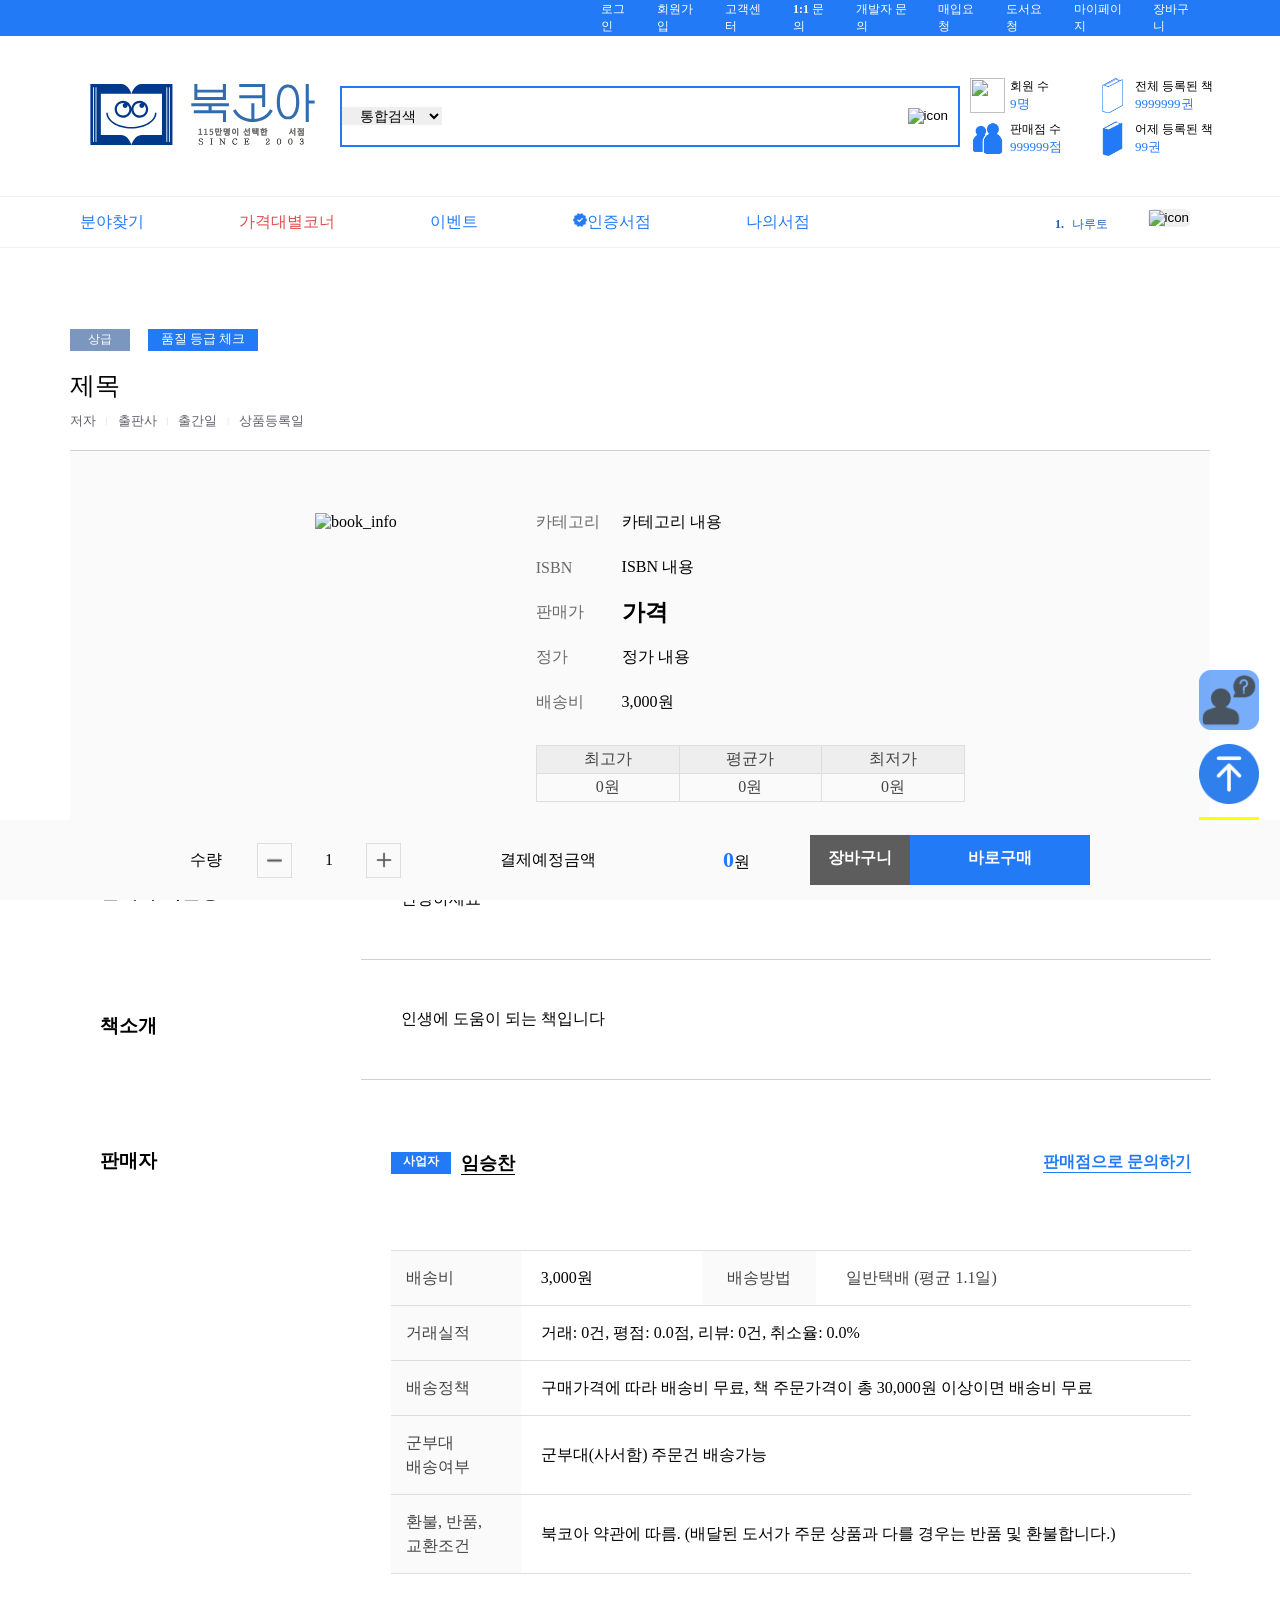
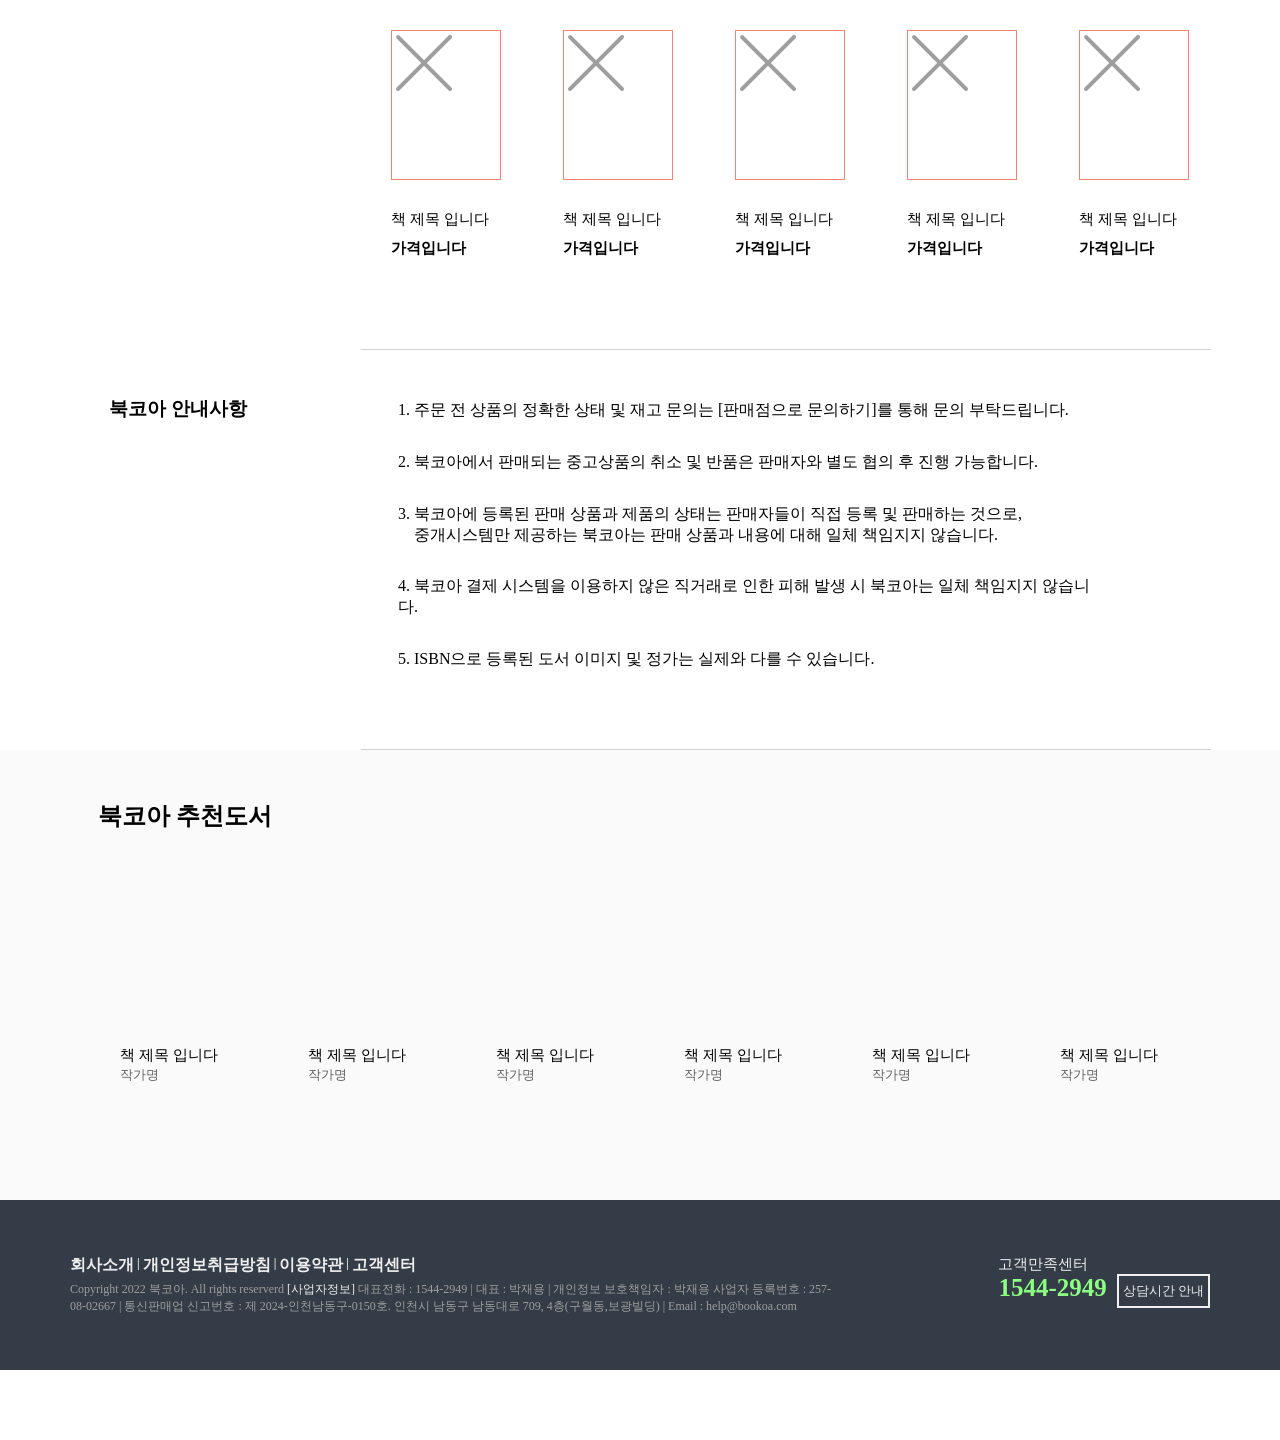
==== commit 7a68f1bc: "test" ====
--- a/sub/sub.html
+++ b/sub/sub.html
@@ -4,7 +4,7 @@
     <meta charset="UTF-8">
     <meta name="viewport" content="width=device-width, initial-scale=1.0">
     <title>북코아</title>
-    <link rel="icon" href="img/icon.png">
+    <link rel="icon" href="../img/icon.png">
     <link href = 'sub.css' rel="stylesheet">
 </head>
 <body>
@@ -33,7 +33,7 @@
         <div id = 'header_bottom'>
             <!-- logo -->
              <div>
-                <a href = "../index.html"><img id = 'logo' src="img/bold.svg" alt = 'logo'></a>
+                <a href = "../index.html"><img id = 'logo' src="../img/bold.svg" alt = 'logo'></a>
              </div>
             
             <!-- header bottom search -->
@@ -46,14 +46,14 @@
                     <option value="ISBN">ISBN</option>
                 </select>
                 <input id = "search_book" type = "text">
-                <button id = "search_btn" type = "submit"><img id = "search_btn_icon" src="https:/../img.icons8.com/material-sharp/24/228BE6/search.png"/></button>
+                <button id = "search_btn" type = "submit"><img id = "search_btn_icon" src="https:/../img.icons8.com/material-sharp/24/228BE6/search.png" alt = 'icon'></button>
             </div>
 
             <!-- header bottom 회원수 -->
             <div id = 'hb_member'>
                 <!-- 회원 수 -->
                 <div id = 'hb_member_element'>
-                    <img src="img/nonecolorperson.png">
+                    <img src="../img/nonecolorperson.png alt = 'person'">
                     
                     <!-- 텍스트 그룹용 div -->
                     <div id = 'hb_member_text_group'>
@@ -63,7 +63,7 @@
                 </div>
                 <!-- 전체 등록된 책  아이콘 출처 - Textbook icons created by meaicon - Flaticon   -->
                 <div id = 'hb_member_element'>
-                    <img src = 'img/whitebook.png'>
+                    <img src = '../img/whitebook.png' alt = 'book'>
                     <!-- 텍스트 그룹용 div -->
                     <div id = 'hb_member_text_group'>
                         <p>전체 등록된 책</p>
@@ -73,7 +73,7 @@
                 </div>
                 <!-- 판매점 수 -->
                 <div id = 'hb_member_element'>
-                    <img src="img/colorperson.png">
+                    <img src="../img/colorperson.png" alt = 'person'>
                     
                     <!-- 텍스트 그룹용 div -->
                     <div id = 'hb_member_text_group'>
@@ -84,7 +84,7 @@
                 </div>
                 <!-- 어제 등록된 책 -->
                 <div id = 'hb_member_element'>
-                    <img src = 'img/colorbook.png'>
+                    <img src = '../img/colorbook.png' alt = 'book'>
                     
                     <!-- 텍스트 그룹용 div -->
                     <div id = 'hb_member_text_group'>
@@ -182,7 +182,7 @@
                             <li><span>10.</span>불꽃소방대</li>
                         </ul>
                     </div>
-                    <button id = "rts_btn" type = "submit"><img id = "search_btn_icon" src="https:/../img.icons8.com/material-sharp/24/228BE6/search.png"/></button>
+                    <button id = "rts_btn" type = "submit"><img id = "search_btn_icon" src="https:/../img.icons8.com/material-sharp/24/228BE6/search.png" alt = 'icon'/></button>
                 </div>
             </div>
         </div>
@@ -191,13 +191,13 @@
     <div class = 'sub_header'>
         <div class = 'sh_main'>
             <!-- sub header logo -->
-            <a href = "index.html"><img id = 'sh_logo' src="img/bold.svg"></a>
+            <a href = "index.html"><img id = 'sh_logo' src="../img/bold.svg" alt = 'logo'></a>
             
             <!-- 오른쪽 -->
             <div class = 'icon_pack'>
-                <img src="img/person.png">
-                <img src="img/shopping-bag.png">
-                <img src="img/zoom.png">
+                <img src="../img/person.png" alt = 'person'>
+                <img src="../img/shopping-bag.png" alt = 'book'>
+                <img src="../img/zoom.png" alt = 'zoom'>
             </div>
         </div>
     </div>
@@ -206,9 +206,9 @@
     <!-- 오른쪽 하단 리모콘 -->
     <div class = 'right_remote'>
         <div class = 'remote_group'>
-            <img id = 'q_mark' src="img/question.png">
-            <img id = 'to_top' src="img/top.png">
-            <img id = 'kakao' src="img/kakao.png">
+            <img id = 'q_mark' src="../img/question.png" alt = 'q_mark'>
+            <img id = 'to_top' src="../img/top.png" alt = 'to_top'>
+            <img id = 'kakao' src="../img/kakao.png" alt = 'kakao'>
         </div>
     </div>
 
@@ -505,9 +505,9 @@
                     <p>수량</p>
                 </div>
                 <div class = 'bgml_btn_group'>
-                    <button><img src = '/img/plus.png' alt = 'minus'></button>
+                    <button><img src = '../img/minus.png' alt = 'minus'></button>
                     <p>1</p>
-                    <button><img src = '/img/plus.png' alt = 'plus'></button>
+                    <button><img src = '../img/plus.png' alt = 'plus'></button>
                 </div>
             </div>
             <div class = 'bgm_center'>
@@ -534,7 +534,7 @@
         <div class = 'cuns_notice_main'>
             <div class = 'cuns_notice_title'>
                 <p>상담시간 안내</p>
-                <button class = 'cuns_notice_close_btn'><img src = 'img/close.png'></button>
+                <button class = 'cuns_notice_close_btn'><img src = '../img/close.png' alt = 'close'></button>
             </div>
             <div class = 'cuns_notice_content'>
                 <p><b>상담시간</b></p>
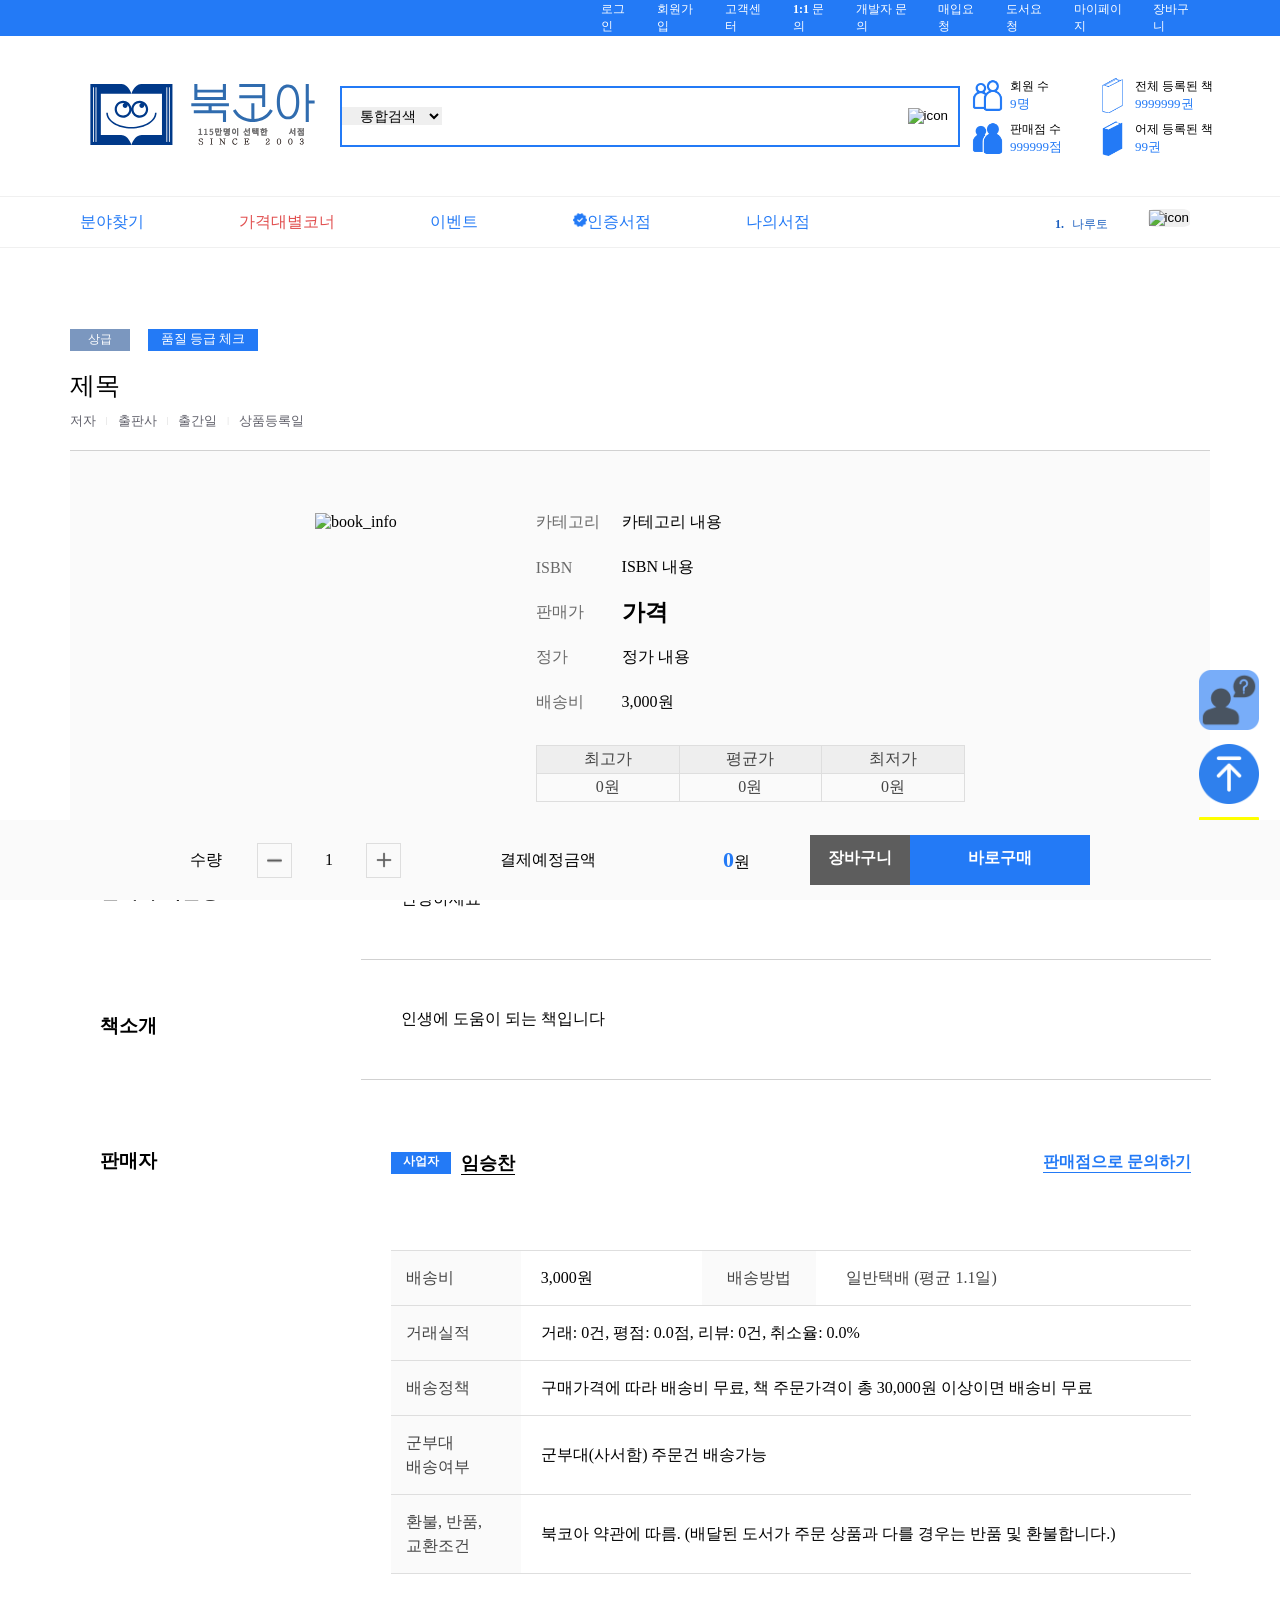
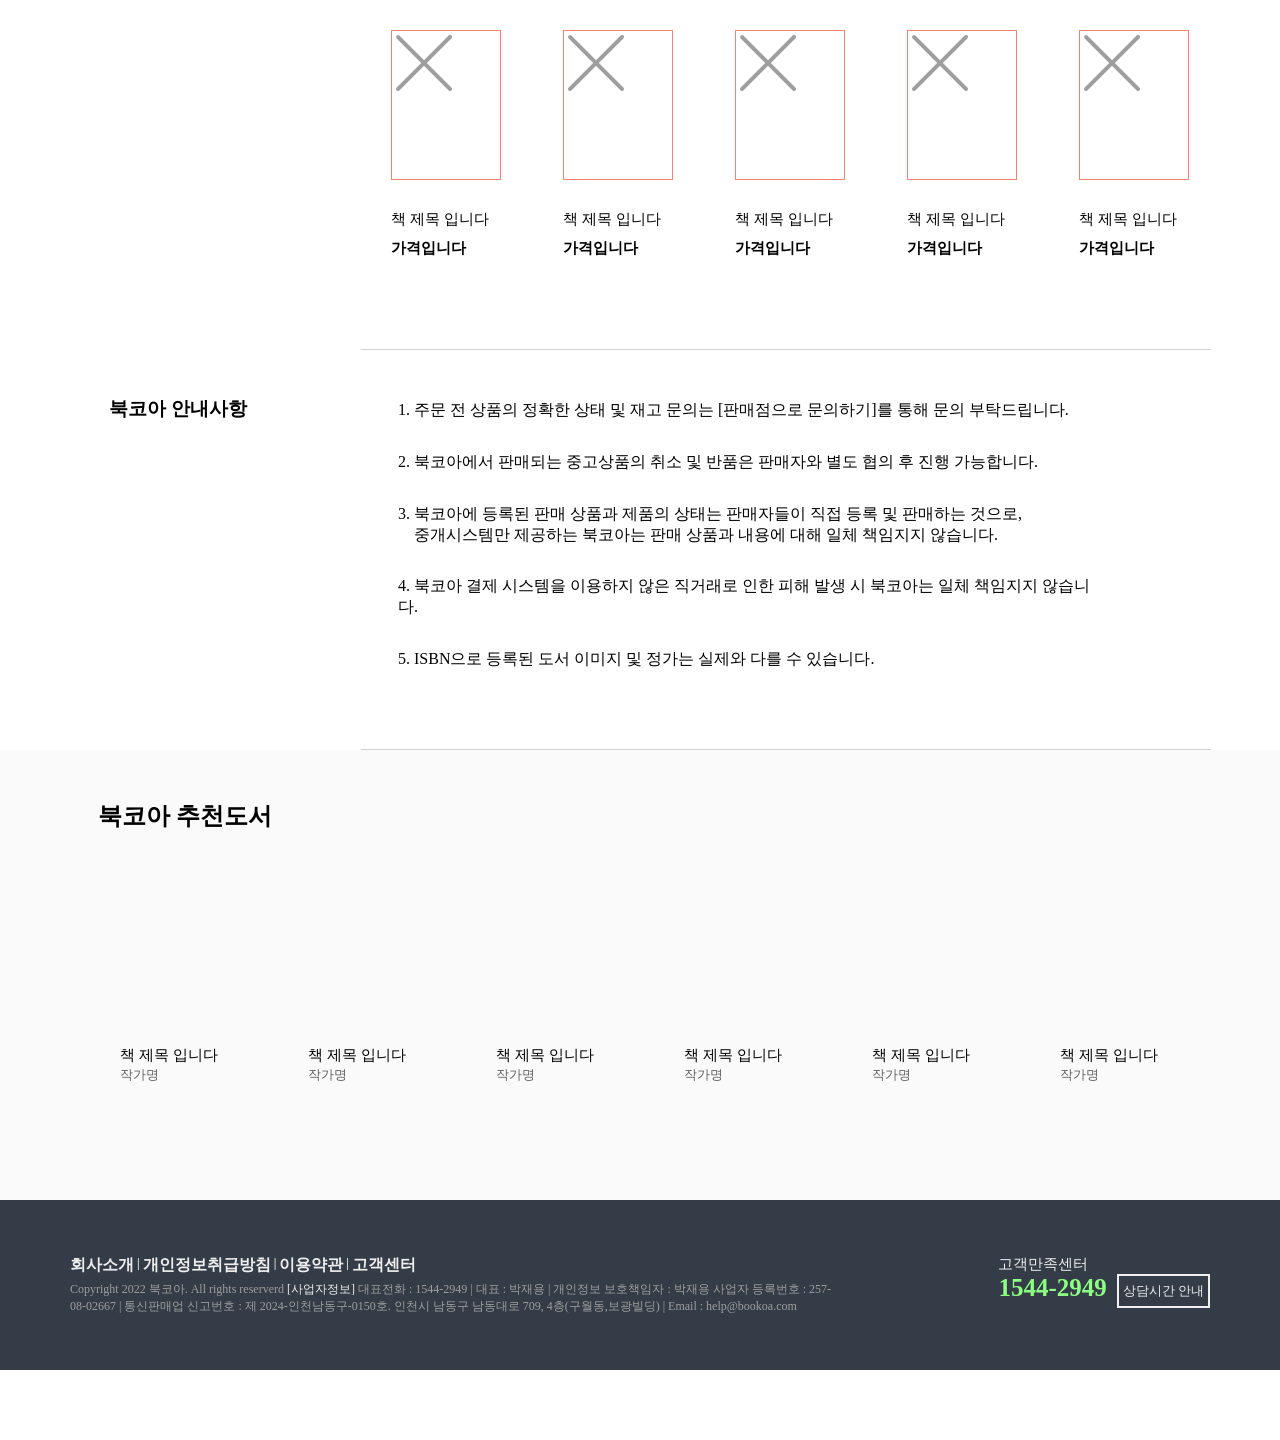
==== commit 66f38f36: "test" ====
--- a/sub/sub.html
+++ b/sub/sub.html
@@ -53,7 +53,7 @@
             <div id = 'hb_member'>
                 <!-- 회원 수 -->
                 <div id = 'hb_member_element'>
-                    <img src="../img/nonecolorperson.png alt = 'person'">
+                    <img src="../img/nonecolorperson.png" alt = 'person'>
                     
                     <!-- 텍스트 그룹용 div -->
                     <div id = 'hb_member_text_group'>
